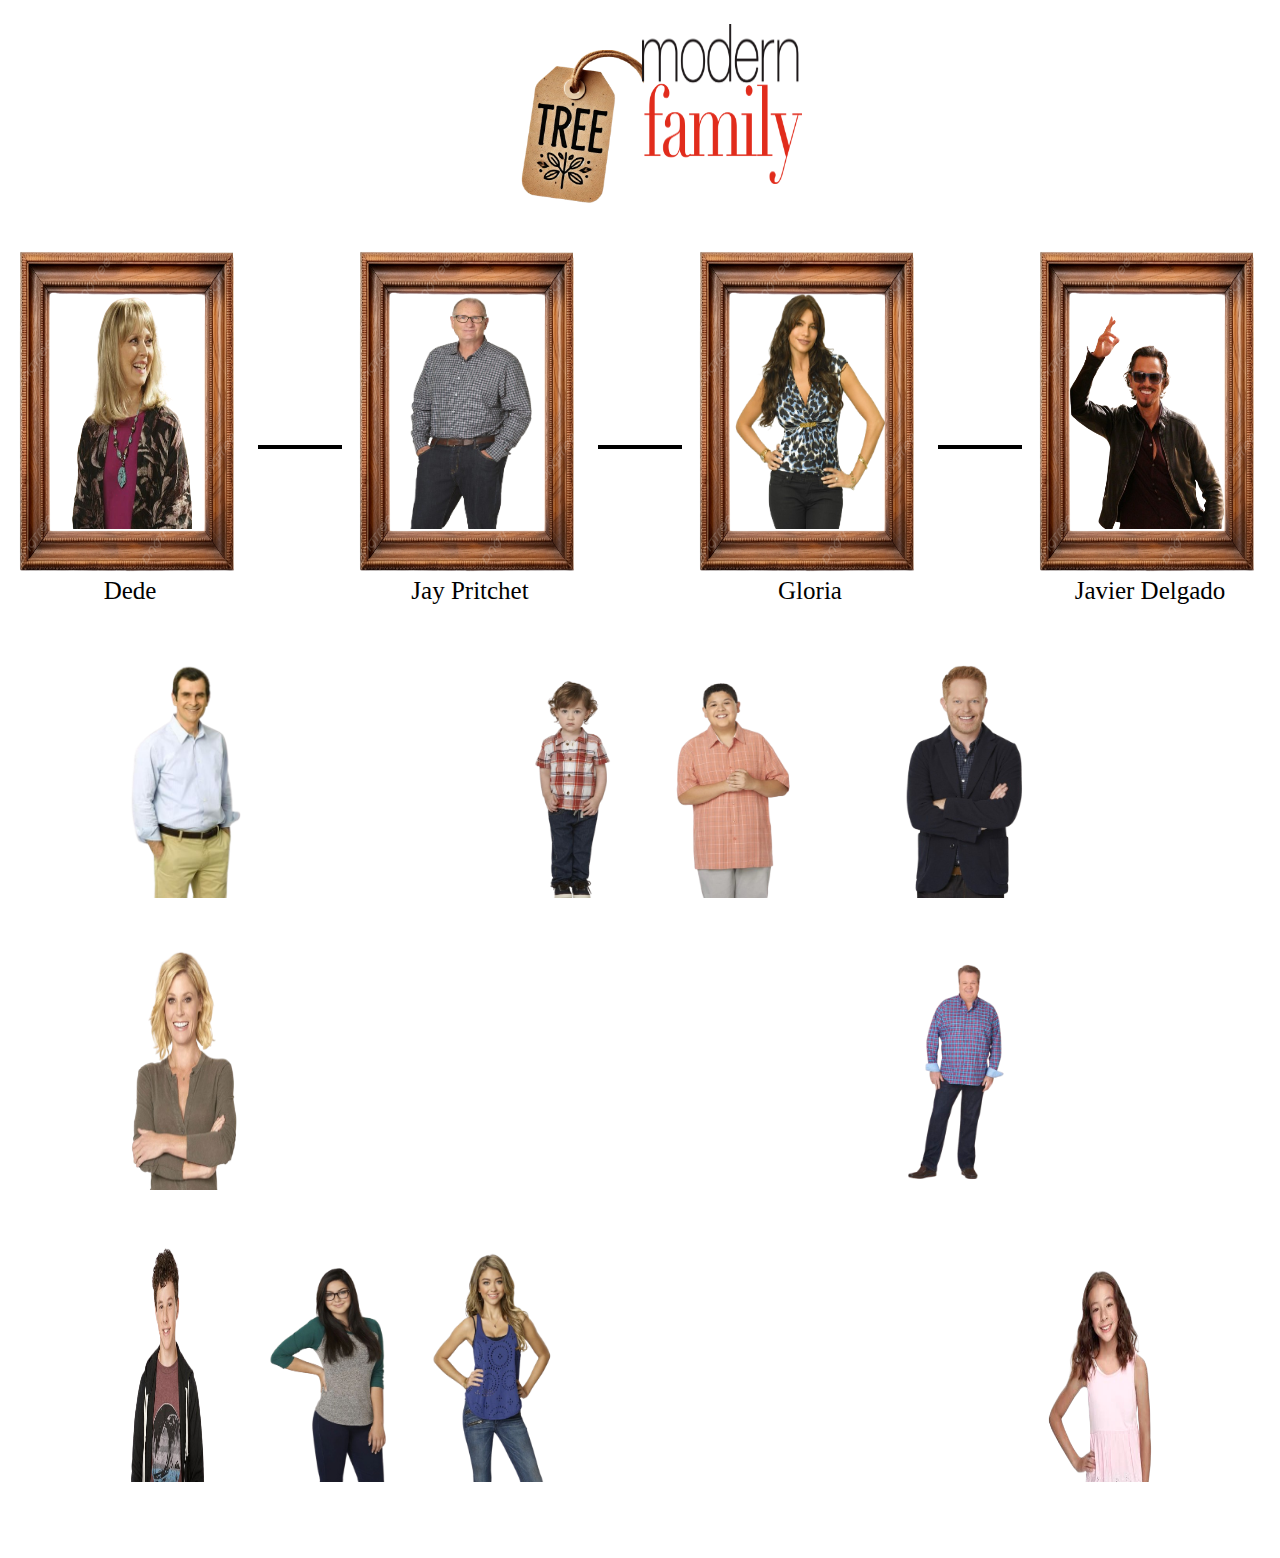
==== Practica2/index.html @ 41d3b72d "[Practica 2]" ====
<!DOCTYPE html>
<html lang="en"> 
  <!-- Arbol genealógico -->
<head>
  <meta charset="UTF-8">
  <meta name="viewport" content="width=device-width, initial-scale=1.0">
  <link rel="stylesheet" href="style.css">
  <title>Modern Fammily Tree</title>
</head>
<body>
  <main>
    <header>
      <img src="imgs/tree.png" class="tree"/>
      <img src="imgs/MF.png" class="logo"/>
    </header>
    <div class="parents">
      <p>
        <img src="imgs/dede.png" />
        Dede
      </p>
      <hr/>
      <p>
        <img src="imgs/jay.png" />
        Jay Pritchet
      </p>
      <hr/>
      <p>
        <img src="imgs/gloria.png" />
        Gloria
      </p>
      <hr/>
      <p>
        <img src="imgs/xavi.png" />
        Javier Delgado
      </p>
    </div>

    <div class="flex">
      <div class="couple">
        <img src="imgs/phil.png" />
        <img src="imgs/clair.png" />
      </div>
      <img src="imgs/joe.png" />
      <img src="imgs/manny.png" />
      <div class="couple">
        <img src="imgs/mitch.png" />
        <img src="imgs/cam.png" />
      </div>
    </div> 

    <div class="flex" style="justify-content: space-around; width: 100%;">
      <div style="width: 1/2; margin-right: 20rem;">
        <img src="imgs/luke.png" />
        <img src="imgs/alex.png" />
        <img src="imgs/haylee.png" />
      </div>
      <div>
        <img src="imgs/lily.png"/>
      </div>
    </div>


  </main>
</body>
</html>
---- Practica2/style.css ----
img {
  height: 15rem;
  width: 10rem;
  margin-bottom: 3rem;
}
main {
  display: flex;
  flex-flow: column;
  align-items: center;
  justify-content: center;
  padding: 1rem;
}

p {
  margin: 0 0;
  display: flex;
  flex-flow: column;
  align-items: center;
  font-size: 2rem;
  background-image: url("imgs/marco.png");
  padding: 3.3rem 3rem;
  background-repeat: no-repeat;
  background-size: 250px 350px;
  font-size: 25px;
}
hr {
  width: 5rem;
  height: 0;
  border: solid black 2px;
}

.couple {
  margin: 0 5rem;
}

.flex {
  display: flex;
}

.logo,
.tree {
  height: 10rem;
}

.tree {
  position: relative;
  left: 0.4rem;
  top: 1.6rem;
  z-index: -10;
}

.parents {
  display: flex;
  align-items: center;
}
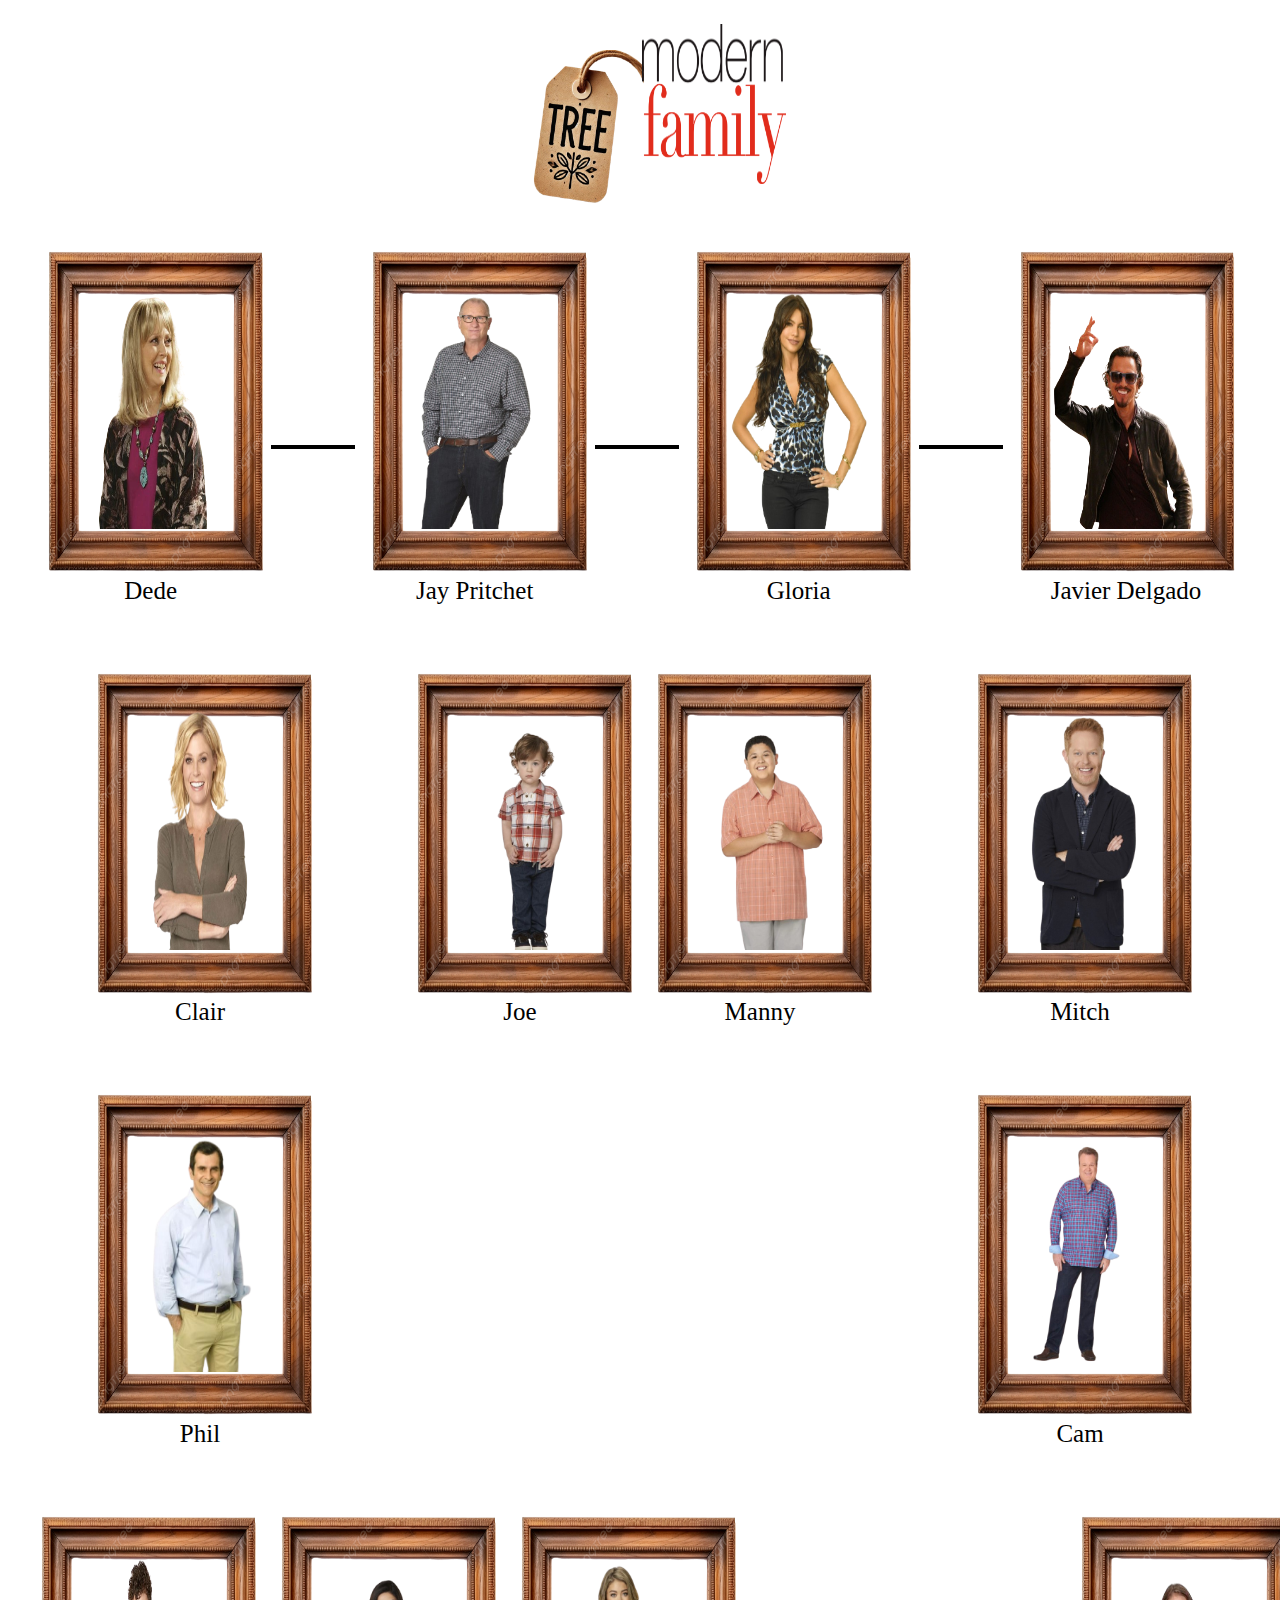
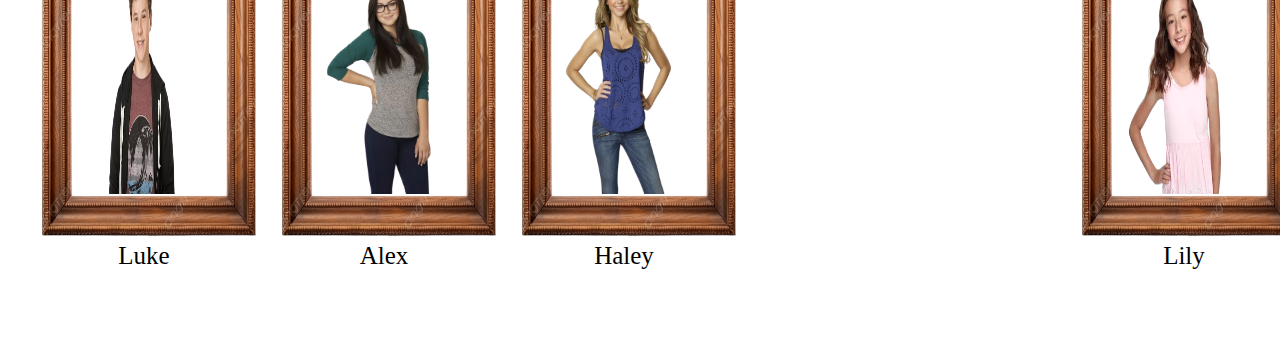
==== commit 57f58e28: "FINISH" ====
--- a/Practica2/index.html
+++ b/Practica2/index.html
@@ -37,25 +37,45 @@
 
     <div class="flex">
       <div class="couple">
-        <img src="imgs/phil.png" />
-        <img src="imgs/clair.png" />
+        <p><img src="imgs/clair.png" />
+          Clair
+        </p>
+        <p><img src="imgs/phil.png" />
+          Phil
+        </p>
       </div>
-      <img src="imgs/joe.png" />
-      <img src="imgs/manny.png" />
+      <p><img src="imgs/joe.png" />
+        Joe
+      </p>
+      <p><img src="imgs/manny.png" />
+        Manny
+      </p>
       <div class="couple">
-        <img src="imgs/mitch.png" />
-        <img src="imgs/cam.png" />
+        <p><img src="imgs/mitch.png" />
+          Mitch
+        </p>
+        <p><img src="imgs/cam.png" />
+          Cam
+        </p>
       </div>
     </div> 
 
     <div class="flex" style="justify-content: space-around; width: 100%;">
-      <div style="width: 1/2; margin-right: 20rem;">
-        <img src="imgs/luke.png" />
-        <img src="imgs/alex.png" />
-        <img src="imgs/haylee.png" />
+      <div style="width: 1/2; margin-right: 20rem;" class="flex">
+        <p><img src="imgs/luke.png" />
+          Luke
+        </p>
+        <p><img src="imgs/alex.png" />
+          Alex
+        </p>
+        <p><img src="imgs/haylee.png" />
+          Haley 
+        </p>
       </div>
       <div>
-        <img src="imgs/lily.png"/>
+        <p><img src="imgs/lily.png"/>
+          Lily
+        </p>
       </div>
     </div>
 
--- a/Practica2/style.css
+++ b/Practica2/style.css
@@ -1,6 +1,6 @@
 img {
   height: 15rem;
-  width: 10rem;
+  width: 9rem;
   margin-bottom: 3rem;
 }
 main {
